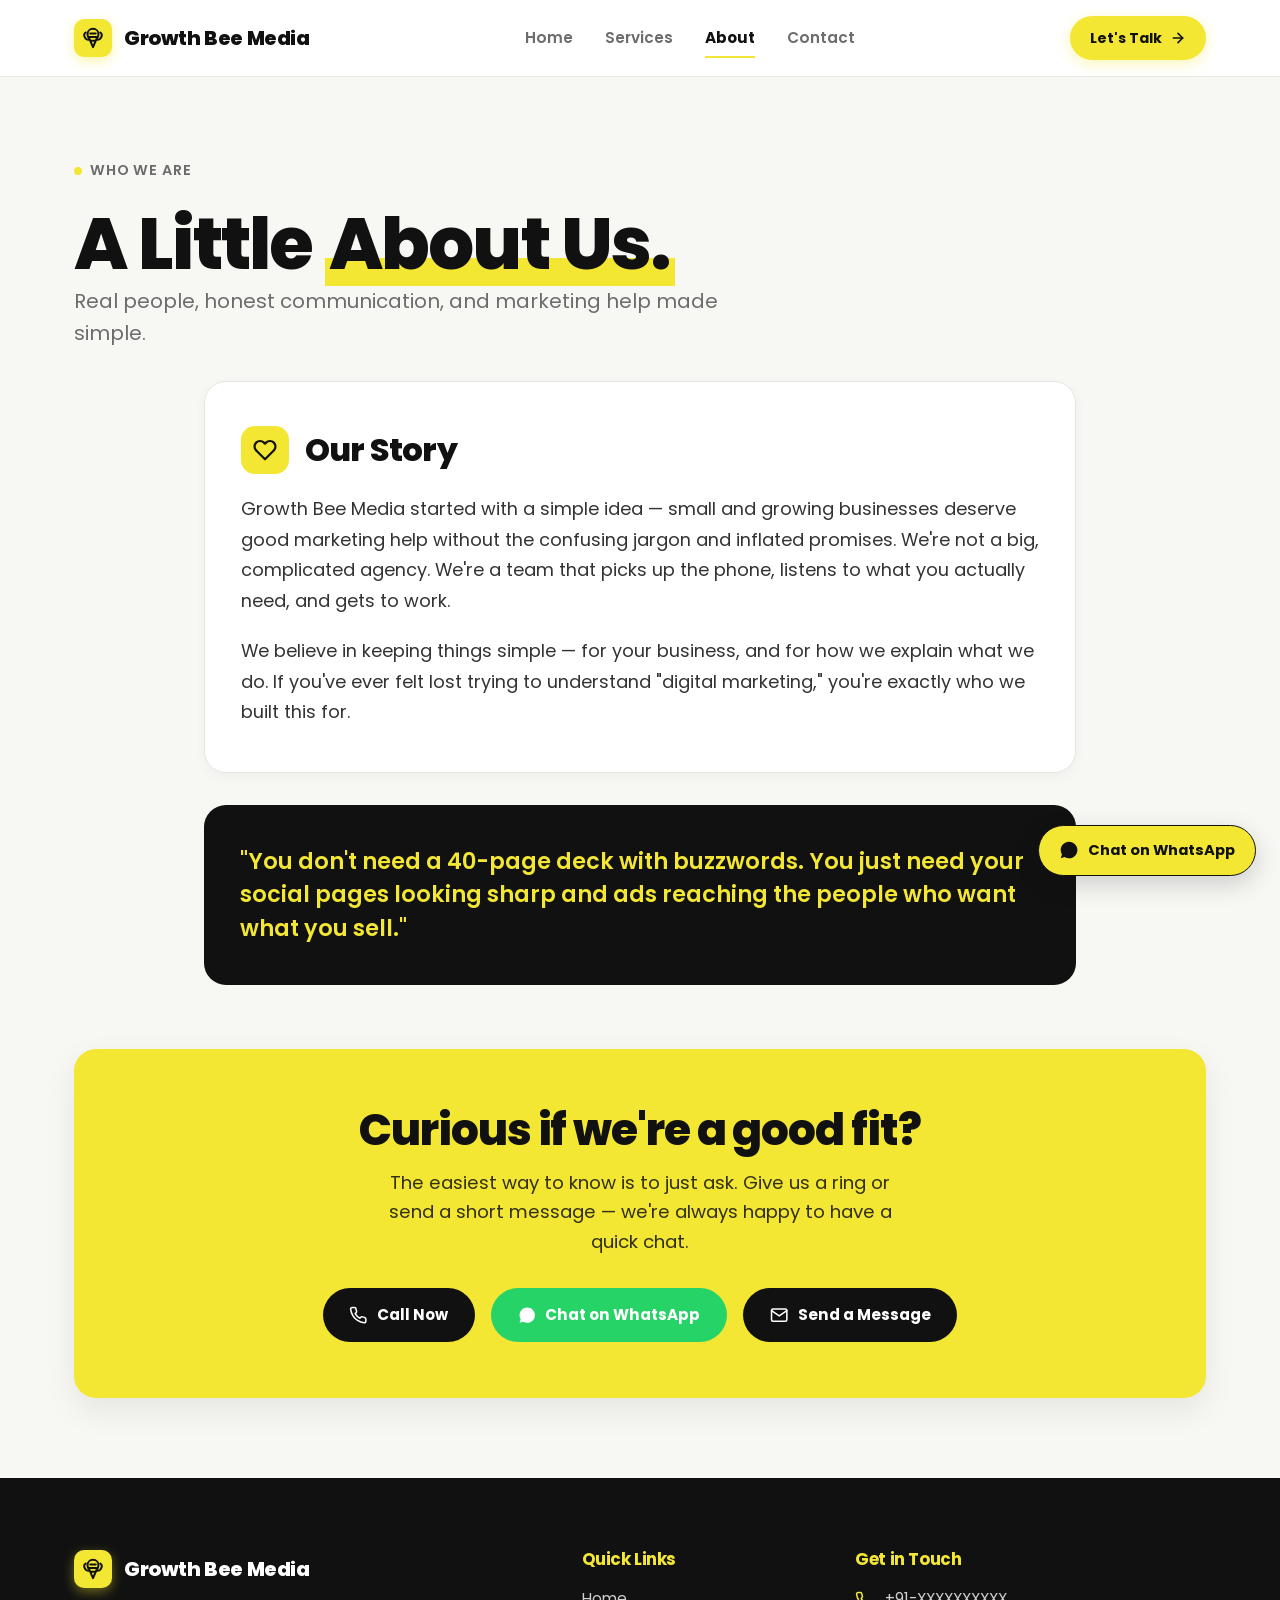
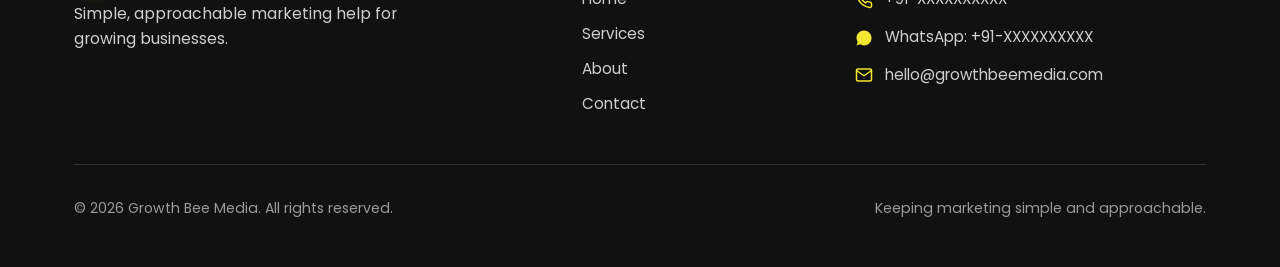
==== about.html @ d28365e5 "feat: Growth Bee Media website with 10 custom bee cursors, flight trail & click motion engine" ====
<!DOCTYPE html>
<html lang="en">
<head>
  <meta charset="UTF-8">
  <meta name="viewport" content="width=device-width, initial-scale=1.0">
  <title>About Us — Growth Bee Media</title>
  <meta name="description" content="Learn about Growth Bee Media. We are a friendly, no-nonsense team dedicated to helping businesses grow through simple social media and effective ads.">
  
  <!-- Google Fonts: Poppins & Space Mono -->
  <link rel="preconnect" href="https://fonts.googleapis.com">
  <link rel="preconnect" href="https://fonts.gstatic.com" crossorigin>
  <link href="https://fonts.googleapis.com/css2?family=Poppins:wght@300;400;500;600;700;800;900&family=Space+Mono:wght@400;700&display=swap" rel="stylesheet">
  
  <!-- Favicon -->
  <link rel="icon" type="image/svg+xml" href="images/favicon.svg">
  
  <!-- Global Stylesheet -->
  <link rel="stylesheet" href="css/style.css">
</head>
<body>

  <!-- Site Header -->
  <header class="site-header">
    <div class="wrap header-row">
      <a href="index.html" class="brand-logo" aria-label="Growth Bee Media Home">
        <div class="brand-icon">
          <svg viewBox="0 0 24 24" fill="none" stroke="currentColor" stroke-width="2.2" stroke-linecap="round" stroke-linejoin="round">
            <path d="M12 2C8.5 2 6 4.5 6 8c0 2 .8 3.8 2.2 5.1L12 22l3.8-8.9C17.2 11.8 18 10 18 8c0-3.5-2.5-6-6-6z"/>
            <path d="M9 7h6"/>
            <path d="M8 11h8"/>
            <path d="M10 15h4"/>
            <path d="M4 6c-1.5 1-2 3-1 5 1.5 3 4 3 4 3"/>
            <path d="M20 6c1.5 1 2 3 1 5-1.5 3-4 3-4 3"/>
          </svg>
        </div>
        <span>Growth Bee Media</span>
      </a>

      <!-- Desktop Navigation -->
      <nav class="nav-menu" aria-label="Primary Navigation">
        <a href="index.html" class="nav-link">Home</a>
        <a href="services.html" class="nav-link">Services</a>
        <a href="about.html" class="nav-link active">About</a>
        <a href="contact.html" class="nav-link">Contact</a>
      </nav>

      <!-- Header Actions -->
      <div class="header-actions">
        <a href="contact.html" class="btn-header-cta" aria-label="Call or WhatsApp Growth Bee Media">
          <span>Let's Talk</span>
          <svg viewBox="0 0 24 24" fill="none" stroke="currentColor" stroke-width="2.5" stroke-linecap="round" stroke-linejoin="round">
            <line x1="5" y1="12" x2="19" y2="12"/>
            <polyline points="12 5 19 12 12 19"/>
          </svg>
        </a>

        <!-- Mobile Toggle Button -->
        <button type="button" class="nav-toggle-btn" id="navToggleBtn" aria-label="Toggle navigation menu" aria-expanded="false">
          <svg class="icon-hamburger" viewBox="0 0 24 24" fill="none" stroke="currentColor" stroke-width="2" stroke-linecap="round" stroke-linejoin="round">
            <line x1="3" y1="12" x2="21" y2="12"/>
            <line x1="3" y1="6" x2="21" y2="6"/>
            <line x1="3" y1="18" x2="21" y2="18"/>
          </svg>
          <svg class="icon-close" style="display: none;" viewBox="0 0 24 24" fill="none" stroke="currentColor" stroke-width="2" stroke-linecap="round" stroke-linejoin="round">
            <line x1="18" y1="6" x2="6" y2="18"/>
            <line x1="6" y1="6" x2="18" y2="18"/>
          </svg>
        </button>
      </div>
    </div>

    <!-- Mobile Drawer Menu -->
    <div class="mobile-nav-drawer" id="mobileNavDrawer">
      <nav class="mobile-nav-links">
        <a href="index.html">Home</a>
        <a href="services.html">Services</a>
        <a href="about.html" class="active">About</a>
        <a href="contact.html">Contact</a>
      </nav>
      <div class="mobile-nav-actions">
        <a href="https://wa.me/91XXXXXXXXXX?text=Hi!%20I'm%20interested%20in%20Growth%20Bee%20Media's%20services%20—%20can%20we%20talk?" class="btn btn-whatsapp btn-full" target="_blank" rel="noopener">
          <svg viewBox="0 0 24 24" fill="currentColor">
            <path d="M17.472 14.382c-.301-.15-1.78-.878-2.056-.978-.276-.1-.477-.15-.678.15-.2.3-.778.978-.954 1.179-.175.2-.351.226-.652.075-.301-.15-1.272-.469-2.423-1.496-.895-.798-1.5-1.783-1.676-2.084-.175-.301-.019-.464.132-.614.136-.135.301-.351.451-.527.15-.175.2-.301.3-.501.1-.2.05-.376-.025-.526-.075-.15-.678-1.636-.929-2.242-.244-.59-.493-.51-.678-.52l-.578-.01c-.2 0-.527.075-.803.376s-1.054 1.03-1.054 2.51 1.079 2.91 1.23 3.11c.15.201 2.124 3.243 5.145 4.548.719.311 1.28.497 1.718.636.722.23 1.379.197 1.899.12.579-.087 1.78-.727 2.03-1.43.251-.703.251-1.305.176-1.43-.076-.126-.276-.201-.577-.352zM12.04 2C6.51 2 2.02 6.49 2.02 12.02c0 1.95.56 3.77 1.54 5.31L2 22l4.81-1.52a9.98 9.98 0 0 0 5.23 1.48c5.53 0 10.02-4.49 10.02-10.02S17.57 2 12.04 2z"/>
          </svg>
          <span>Chat on WhatsApp</span>
        </a>
        <a href="tel:+91XXXXXXXXXX" class="btn btn-ghost-dark btn-full">
          <svg viewBox="0 0 24 24" fill="none" stroke="currentColor" stroke-width="2" stroke-linecap="round" stroke-linejoin="round">
            <path d="M22 16.92v3a2 2 0 0 1-2.18 2 19.79 19.79 0 0 1-8.63-3.07 19.5 19.5 0 0 1-6-6 19.79 19.79 0 0 1-3.07-8.67A2 2 0 0 1 4.11 2h3a2 2 0 0 1 2 1.72 12.84 12.84 0 0 0 .7 2.81 2 2 0 0 1-.45 2.11L8.09 9.91a16 16 0 0 0 6 6l1.27-1.27a2 2 0 0 1 2.11-.45 12.84 12.84 0 0 0 2.81.7A2 2 0 0 1 22 16.92z"/>
          </svg>
          <span>Call Us Now</span>
        </a>
      </div>
    </div>
  </header>

  <main>
    <!-- About Header Section -->
    <section class="section" style="padding-bottom: 2rem;">
      <div class="wrap">
        <div class="eyebrow">Who We Are</div>
        <h1 class="sec-title" style="margin-top: 0.5rem;">A Little <span class="y-highlight">About Us.</span></h1>
        <p class="lead">
          Real people, honest communication, and marketing help made simple.
        </p>
      </div>
    </section>

    <!-- Narrative & Story Content -->
    <section class="section" style="padding-top: 0; padding-bottom: 3rem;">
      <div class="wrap" style="max-width: 920px;">
        
        <article class="editorial-block">
          <div class="editorial-header">
            <div class="editorial-icon">
              <svg viewBox="0 0 24 24" fill="none" stroke="currentColor" stroke-width="2.2" stroke-linecap="round" stroke-linejoin="round">
                <path d="M20.84 4.61a5.5 5.5 0 0 0-7.78 0L12 5.67l-1.06-1.06a5.5 5.5 0 0 0-7.78 7.78l1.06 1.06L12 21.23l7.78-7.78 1.06-1.06a5.5 5.5 0 0 0 0-7.78z"/>
              </svg>
            </div>
            <h2>Our Story</h2>
          </div>

          <p>
            Growth Bee Media started with a simple idea — small and growing businesses deserve good marketing help without the confusing jargon and inflated promises. We're not a big, complicated agency. We're a team that picks up the phone, listens to what you actually need, and gets to work.
          </p>

          <p style="margin-top: 1.25rem;">
            We believe in keeping things simple — for your business, and for how we explain what we do. If you've ever felt lost trying to understand "digital marketing," you're exactly who we built this for.
          </p>
        </article>

        <!-- High-Impact Pull Quote -->
        <div class="pull-quote">
          <p>
            "You don't need a 40-page deck with buzzwords. You just need your social pages looking sharp and ads reaching the people who want what you sell."
          </p>
        </div>

      </div>
    </section>

    <!-- Closing CTA Section -->
    <section class="section" style="padding-top: 1rem; padding-bottom: 5rem;">
      <div class="wrap">
        <div class="closing-banner">
          <h2>Curious if we're a good fit?</h2>
          <p>The easiest way to know is to just ask. Give us a ring or send a short message — we're always happy to have a quick chat.</p>
          
          <div class="btn-group center">
            <a href="tel:+91XXXXXXXXXX" class="btn btn-dark">
              <svg viewBox="0 0 24 24" fill="none" stroke="currentColor" stroke-width="2" stroke-linecap="round" stroke-linejoin="round">
                <path d="M22 16.92v3a2 2 0 0 1-2.18 2 19.79 19.79 0 0 1-8.63-3.07 19.5 19.5 0 0 1-6-6 19.79 19.79 0 0 1-3.07-8.67A2 2 0 0 1 4.11 2h3a2 2 0 0 1 2 1.72 12.84 12.84 0 0 0 .7 2.81 2 2 0 0 1-.45 2.11L8.09 9.91a16 16 0 0 0 6 6l1.27-1.27a2 2 0 0 1 2.11-.45 12.84 12.84 0 0 0 2.81.7A2 2 0 0 1 22 16.92z"/>
              </svg>
              <span>Call Now</span>
            </a>

            <a href="https://wa.me/91XXXXXXXXXX?text=Hi!%20I'm%20interested%20in%20Growth%20Bee%20Media's%20services%20—%20can%20we%20talk?" class="btn btn-whatsapp" target="_blank" rel="noopener">
              <svg viewBox="0 0 24 24" fill="currentColor">
                <path d="M17.472 14.382c-.301-.15-1.78-.878-2.056-.978-.276-.1-.477-.15-.678.15-.2.3-.778.978-.954 1.179-.175.2-.351.226-.652.075-.301-.15-1.272-.469-2.423-1.496-.895-.798-1.5-1.783-1.676-2.084-.175-.301-.019-.464.132-.614.136-.135.301-.351.451-.527.15-.175.2-.301.3-.501.1-.2.05-.376-.025-.526-.075-.15-.678-1.636-.929-2.242-.244-.59-.493-.51-.678-.52l-.578-.01c-.2 0-.527.075-.803.376s-1.054 1.03-1.054 2.51 1.079 2.91 1.23 3.11c.15.201 2.124 3.243 5.145 4.548.719.311 1.28.497 1.718.636.722.23 1.379.197 1.899.12.579-.087 1.78-.727 2.03-1.43.251-.703.251-1.305.176-1.43-.076-.126-.276-.201-.577-.352zM12.04 2C6.51 2 2.02 6.49 2.02 12.02c0 1.95.56 3.77 1.54 5.31L2 22l4.81-1.52a9.98 9.98 0 0 0 5.23 1.48c5.53 0 10.02-4.49 10.02-10.02S17.57 2 12.04 2z"/>
              </svg>
              <span>Chat on WhatsApp</span>
            </a>

            <a href="contact.html" class="btn btn-dark">
              <svg viewBox="0 0 24 24" fill="none" stroke="currentColor" stroke-width="2" stroke-linecap="round" stroke-linejoin="round">
                <path d="M4 4h16c1.1 0 2 .9 2 2v12c0 1.1-.9 2-2 2H4c-1.1 0-2-.9-2-2V6c0-1.1.9-2 2-2z"/>
                <polyline points="22,6 12,13 2,6"/>
              </svg>
              <span>Send a Message</span>
            </a>
          </div>
        </div>
      </div>
    </section>
  </main>

  <!-- Persistent Floating WhatsApp Badge -->
  <a href="https://wa.me/91XXXXXXXXXX?text=Hi!%20I'm%20interested%20in%20Growth%20Bee%20Media's%20services%20—%20can%20we%20talk?" class="floating-contact-btn" target="_blank" rel="noopener" aria-label="Chat directly on WhatsApp">
    <svg viewBox="0 0 24 24" fill="currentColor">
      <path d="M17.472 14.382c-.301-.15-1.78-.878-2.056-.978-.276-.1-.477-.15-.678.15-.2.3-.778.978-.954 1.179-.175.2-.351.226-.652.075-.301-.15-1.272-.469-2.423-1.496-.895-.798-1.5-1.783-1.676-2.084-.175-.301-.019-.464.132-.614.136-.135.301-.351.451-.527.15-.175.2-.301.3-.501.1-.2.05-.376-.025-.526-.075-.15-.678-1.636-.929-2.242-.244-.59-.493-.51-.678-.52l-.578-.01c-.2 0-.527.075-.803.376s-1.054 1.03-1.054 2.51 1.079 2.91 1.23 3.11c.15.201 2.124 3.243 5.145 4.548.719.311 1.28.497 1.718.636.722.23 1.379.197 1.899.12.579-.087 1.78-.727 2.03-1.43.251-.703.251-1.305.176-1.43-.076-.126-.276-.201-.577-.352zM12.04 2C6.51 2 2.02 6.49 2.02 12.02c0 1.95.56 3.77 1.54 5.31L2 22l4.81-1.52a9.98 9.98 0 0 0 5.23 1.48c5.53 0 10.02-4.49 10.02-10.02S17.57 2 12.04 2z"/>
    </svg>
    <span>Chat on WhatsApp</span>
  </a>

  <!-- Site Footer -->
  <footer class="site-footer">
    <div class="wrap">
      <div class="footer-grid">
        <div class="footer-brand">
          <a href="index.html" class="brand-logo" aria-label="Growth Bee Media Home">
            <div class="brand-icon">
              <svg viewBox="0 0 24 24" fill="none" stroke="currentColor" stroke-width="2.2" stroke-linecap="round" stroke-linejoin="round">
                <path d="M12 2C8.5 2 6 4.5 6 8c0 2 .8 3.8 2.2 5.1L12 22l3.8-8.9C17.2 11.8 18 10 18 8c0-3.5-2.5-6-6-6z"/>
                <path d="M9 7h6"/>
                <path d="M8 11h8"/>
                <path d="M10 15h4"/>
                <path d="M4 6c-1.5 1-2 3-1 5 1.5 3 4 3 4 3"/>
                <path d="M20 6c1.5 1 2 3 1 5-1.5 3-4 3-4 3"/>
              </svg>
            </div>
            <span>Growth Bee Media</span>
          </a>
          <p>Simple, approachable marketing help for growing businesses.</p>
        </div>

        <div>
          <h3 class="footer-heading">Quick Links</h3>
          <nav class="footer-links">
            <a href="index.html">Home</a>
            <a href="services.html">Services</a>
            <a href="about.html">About</a>
            <a href="contact.html">Contact</a>
          </nav>
        </div>

        <div>
          <h3 class="footer-heading">Get in Touch</h3>
          <div class="footer-contact-list">
            <a href="tel:+91XXXXXXXXXX" class="footer-contact-item">
              <svg viewBox="0 0 24 24" fill="none" stroke="currentColor" stroke-width="2" stroke-linecap="round" stroke-linejoin="round">
                <path d="M22 16.92v3a2 2 0 0 1-2.18 2 19.79 19.79 0 0 1-8.63-3.07 19.5 19.5 0 0 1-6-6 19.79 19.79 0 0 1-3.07-8.67A2 2 0 0 1 4.11 2h3a2 2 0 0 1 2 1.72 12.84 12.84 0 0 0 .7 2.81 2 2 0 0 1-.45 2.11L8.09 9.91a16 16 0 0 0 6 6l1.27-1.27a2 2 0 0 1 2.11-.45 12.84 12.84 0 0 0 2.81.7A2 2 0 0 1 22 16.92z"/>
              </svg>
              <span>+91-XXXXXXXXXX</span>
            </a>

            <a href="https://wa.me/91XXXXXXXXXX?text=Hi!%20I'm%20interested%20in%20Growth%20Bee%20Media's%20services%20—%20can%20we%20talk?" class="footer-contact-item" target="_blank" rel="noopener">
              <svg viewBox="0 0 24 24" fill="currentColor">
                <path d="M17.472 14.382c-.301-.15-1.78-.878-2.056-.978-.276-.1-.477-.15-.678.15-.2.3-.778.978-.954 1.179-.175.2-.351.226-.652.075-.301-.15-1.272-.469-2.423-1.496-.895-.798-1.5-1.783-1.676-2.084-.175-.301-.019-.464.132-.614.136-.135.301-.351.451-.527.15-.175.2-.301.3-.501.1-.2.05-.376-.025-.526-.075-.15-.678-1.636-.929-2.242-.244-.59-.493-.51-.678-.52l-.578-.01c-.2 0-.527.075-.803.376s-1.054 1.03-1.054 2.51 1.079 2.91 1.23 3.11c.15.201 2.124 3.243 5.145 4.548.719.311 1.28.497 1.718.636.722.23 1.379.197 1.899.12.579-.087 1.78-.727 2.03-1.43.251-.703.251-1.305.176-1.43-.076-.126-.276-.201-.577-.352zM12.04 2C6.51 2 2.02 6.49 2.02 12.02c0 1.95.56 3.77 1.54 5.31L2 22l4.81-1.52a9.98 9.98 0 0 0 5.23 1.48c5.53 0 10.02-4.49 10.02-10.02S17.57 2 12.04 2z"/>
              </svg>
              <span>WhatsApp: +91-XXXXXXXXXX</span>
            </a>

            <a href="mailto:hello@growthbeemedia.com" class="footer-contact-item">
              <svg viewBox="0 0 24 24" fill="none" stroke="currentColor" stroke-width="2" stroke-linecap="round" stroke-linejoin="round">
                <path d="M4 4h16c1.1 0 2 .9 2 2v12c0 1.1-.9 2-2 2H4c-1.1 0-2-.9-2-2V6c0-1.1.9-2 2-2z"/>
                <polyline points="22,6 12,13 2,6"/>
              </svg>
              <span>hello@growthbeemedia.com</span>
            </a>
          </div>
        </div>
      </div>

      <div class="footer-bottom">
        <p>&copy; 2026 Growth Bee Media. All rights reserved.</p>
        <p>Keeping marketing simple and approachable.</p>
      </div>
    </div>
  </footer>

  <!-- Main JavaScript & Bee Cursor Motion Engine -->
  <script src="js/main.js"></script>
  <script src="js/bee-cursor.js"></script>
</body>
</html>
---- css/style.css ----
/* ==========================================================================
   Growth Bee Media — Style System (Inspired by The Brand Bee)
   High-Impact Modern Agency Aesthetics with Approachable Voice
   ========================================================================== */

/* --------------------------------------------------------------------------
   1. Design Tokens & Variables
   -------------------------------------------------------------------------- */
:root {
  /* Core Brand Colors */
  --ink: #111111;
  --ink-2: #1a1a1a;
  --ink-3: #242424;
  --yellow: #F3E733;
  --yellow-hover: #E3D620;
  --yellow-light: #FDFCE8;
  --paper: #F7F7F4;
  --paper-alt: #ECECE7;
  --white: #FFFFFF;
  
  /* Accents & Grayscale */
  --coral-accent: #FF8F73;
  --sage-accent: #86B87B;
  --gray: #6C6C6C;
  --gray-2: #9A9A9A;
  --gray-3: #CFCFCF;
  --line: #E7E7E2;
  --line-dark: rgba(255, 255, 255, 0.12);

  /* Typography */
  --font-main: 'Poppins', -apple-system, BlinkMacSystemFont, "Segoe UI", Roboto, sans-serif;
  --font-mono: 'Space Mono', monospace;

  /* Sizing & Radii */
  --maxw: 1180px;
  --radius-sm: 8px;
  --radius-md: 14px;
  --radius-lg: 22px;
  --radius-pill: 999px;

  /* Shadows */
  --shadow-sm: 0 4px 12px rgba(17, 17, 17, 0.04);
  --shadow-md: 0 12px 32px rgba(17, 17, 17, 0.08);
  --shadow-lg: 0 24px 60px rgba(17, 17, 17, 0.12);
  --shadow-yellow: 0 10px 28px rgba(243, 231, 51, 0.35);

  /* Transitions */
  --transition: 0.25s cubic-bezier(0.16, 1, 0.3, 1);

  /* 10 Custom Bee Cursors */
  --cur-default: url('../images/cursors/cursor-default-32.png') 4 1, auto;
  --cur-pointer: url('../images/cursors/cursor-pointer-32.png') 14 1, pointer;
  --cur-wait: url('../images/cursors/cursor-wait-32.png') 16 16, wait;
  --cur-crosshair: url('../images/cursors/cursor-crosshair-32.png') 16 16, crosshair;
  --cur-move: url('../images/cursors/cursor-move-32.png') 16 16, move;
  --cur-text: url('../images/cursors/cursor-text-32.png') 11 16, text;
  --cur-expand: url('../images/cursors/cursor-expand-32.png') 16 16, ne-resize;
  --cur-help: url('../images/cursors/cursor-help-32.png') 16 16, help;
  --cur-not-allowed: url('../images/cursors/cursor-not-allowed-32.png') 16 16, not-allowed;
  --cur-speed: url('../images/cursors/cursor-speed-32.png') 28 16, pointer;
}

/* --------------------------------------------------------------------------
   2. Reset & Global Base
   -------------------------------------------------------------------------- */
*, *::before, *::after {
  box-sizing: border-box;
  margin: 0;
  padding: 0;
}

html {
  font-size: 16px;
  scroll-behavior: smooth;
  -webkit-text-size-adjust: 100%;
}

body {
  font-family: var(--font-main);
  background-color: var(--paper);
  color: var(--ink);
  line-height: 1.6;
  min-height: 100vh;
  display: flex;
  flex-direction: column;
  overflow-x: hidden;
  -webkit-font-smoothing: antialiased;
}

main {
  flex: 1 0 auto;
}

img, svg {
  display: block;
  max-width: 100%;
}

a {
  color: inherit;
  text-decoration: none;
  transition: all var(--transition);
}

button, input, textarea {
  font-family: inherit;
  font-size: inherit;
  color: inherit;
  border: none;
  background: none;
}

ul, ol {
  list-style: none;
}

/* --------------------------------------------------------------------------
   3. Typography & Utility Classes
   -------------------------------------------------------------------------- */
.mono {
  font-family: var(--font-mono);
}

.wrap {
  width: 100%;
  max-width: var(--maxw);
  margin: 0 auto;
  padding: 0 24px;
}

.eyebrow {
  display: inline-flex;
  align-items: center;
  gap: 8px;
  font-size: 0.9rem;
  font-weight: 600;
  color: var(--gray);
  text-transform: uppercase;
  letter-spacing: 0.06em;
  margin-bottom: 0.75rem;
}

.eyebrow::before {
  content: '';
  width: 8px;
  height: 8px;
  background-color: var(--yellow);
  border-radius: 50%;
  display: inline-block;
}

.eyebrow.dark {
  color: var(--gray-3);
}

h1, h2, h3, h4 {
  color: inherit;
  font-weight: 800;
  line-height: 1.15;
  letter-spacing: -0.025em;
}

h1 {
  font-size: clamp(2.5rem, 6vw, 4.5rem);
}

h2.sec-title {
  font-size: clamp(2rem, 4vw, 3.25rem);
  font-weight: 800;
  line-height: 1.1;
  letter-spacing: -0.02em;
  margin: 0 0 1rem;
}

/* Yellow Marker Accent Underline */
.y-highlight {
  color: var(--ink);
  background-image: linear-gradient(var(--yellow), var(--yellow));
  background-repeat: no-repeat;
  background-position: 0 90%;
  background-size: 100% 28%;
  padding: 0 4px;
}

.hero .y-highlight {
  color: #FFFFFF;
  background-image: linear-gradient(rgba(243, 231, 51, 0.9), rgba(243, 231, 51, 0.9));
  background-position: 0 88%;
  background-size: 100% 26%;
}

.hollow-text {
  color: transparent;
  -webkit-text-stroke: 1.5px var(--ink);
}

p.lead {
  font-size: clamp(1.05rem, 1.6vw, 1.25rem);
  color: var(--gray);
  line-height: 1.6;
  max-width: 60ch;
}

.text-center {
  text-align: center;
}

.section {
  padding-top: 5rem;
  padding-bottom: 5rem;
}

.section-dark {
  background-color: var(--ink);
  color: #FFFFFF;
}

.section-white {
  background-color: var(--white);
}

.visually-hidden {
  position: absolute;
  width: 1px;
  height: 1px;
  padding: 0;
  margin: -1px;
  overflow: hidden;
  clip: rect(0, 0, 0, 0);
  border: 0;
}

/* --------------------------------------------------------------------------
   4. Buttons & Pill Badges
   -------------------------------------------------------------------------- */
.btn {
  display: inline-flex;
  align-items: center;
  justify-content: center;
  gap: 0.6rem;
  font-weight: 700;
  font-size: 0.95rem;
  padding: 0.85rem 1.6rem;
  border-radius: var(--radius-pill);
  border: 1.5px solid transparent;
  cursor: pointer;
  min-height: 48px;
  min-width: 48px;
  transition: all var(--transition);
  text-align: center;
}

.btn svg {
  width: 1.15rem;
  height: 1.15rem;
  flex-shrink: 0;
  transition: transform var(--transition);
}

.btn:hover svg {
  transform: translateX(3px);
}

.btn-yellow {
  background-color: var(--yellow);
  color: var(--ink);
  box-shadow: var(--shadow-yellow);
}

.btn-yellow:hover {
  background-color: var(--yellow-hover);
  transform: translateY(-2px);
  box-shadow: 0 12px 32px rgba(243, 231, 51, 0.45);
}

.btn-dark {
  background-color: var(--ink);
  color: #FFFFFF;
}

.btn-dark:hover {
  background-color: var(--ink-3);
  transform: translateY(-2px);
  box-shadow: var(--shadow-md);
}

.btn-ghost-white {
  border-color: rgba(255, 255, 255, 0.35);
  color: #FFFFFF;
}

.btn-ghost-white:hover {
  background-color: rgba(255, 255, 255, 0.1);
  border-color: #FFFFFF;
  transform: translateY(-2px);
}

.btn-ghost-dark {
  border-color: var(--ink);
  color: var(--ink);
  background-color: transparent;
}

.btn-ghost-dark:hover {
  background-color: var(--ink);
  color: var(--yellow);
  transform: translateY(-2px);
}

.btn-whatsapp {
  background-color: #25D366;
  color: #FFFFFF;
}

.btn-whatsapp:hover {
  background-color: #20BA5A;
  transform: translateY(-2px);
  box-shadow: 0 8px 24px rgba(37, 211, 102, 0.35);
}

.btn-full {
  width: 100%;
}

.btn-group {
  display: flex;
  flex-wrap: wrap;
  gap: 1rem;
  align-items: center;
}

.btn-group.center {
  justify-content: center;
}

/* Micro Pill Tags */
.tag-pill {
  display: inline-flex;
  align-items: center;
  gap: 6px;
  font-size: 0.85rem;
  font-weight: 600;
  padding: 0.4rem 0.9rem;
  border-radius: var(--radius-pill);
  line-height: 1;
  transition: all var(--transition);
}

.tag-pill.dark-outline {
  border: 1.5px solid var(--ink);
  color: var(--ink);
  background-color: transparent;
}

.tag-pill.dark-outline:hover {
  background-color: var(--ink);
  color: var(--yellow);
}

.tag-pill.white-fill {
  background-color: #FFFFFF;
  border: 1px solid var(--line);
  color: var(--ink);
}

.tag-pill.white-fill:hover {
  background-color: var(--ink);
  color: var(--yellow);
  border-color: var(--ink);
}

.tag-pill.yellow-fill {
  background-color: var(--yellow);
  color: var(--ink);
}

/* --------------------------------------------------------------------------
   5. Site Header & Nav
   -------------------------------------------------------------------------- */
.site-header {
  position: sticky;
  top: 0;
  z-index: 100;
  background-color: rgba(255, 255, 255, 0.94);
  backdrop-filter: blur(12px);
  -webkit-backdrop-filter: blur(12px);
  border-bottom: 1px solid var(--line);
}

.header-row {
  display: flex;
  align-items: center;
  justify-content: space-between;
  height: 76px;
}

/* Brand Logo */
.brand-logo {
  display: flex;
  align-items: center;
  gap: 0.75rem;
  font-size: 1.25rem;
  font-weight: 800;
  color: var(--ink);
  letter-spacing: -0.02em;
}

.brand-icon {
  width: 38px;
  height: 38px;
  background-color: var(--yellow);
  border-radius: 10px;
  display: flex;
  align-items: center;
  justify-content: center;
  color: var(--ink);
  box-shadow: 0 4px 12px rgba(243, 231, 51, 0.4);
}

.brand-icon svg {
  width: 22px;
  height: 22px;
}

/* Desktop Navigation */
.nav-menu {
  display: none;
  align-items: center;
  gap: 2rem;
}

.nav-link {
  font-weight: 600;
  font-size: 0.95rem;
  color: var(--gray);
  position: relative;
  padding: 6px 0;
}

.nav-link::after {
  content: '';
  position: absolute;
  left: 0;
  right: 100%;
  bottom: -2px;
  height: 2.5px;
  background-color: var(--yellow);
  transition: right 0.25s ease;
}

.nav-link:hover {
  color: var(--ink);
}

.nav-link:hover::after,
.nav-link.active::after {
  right: 0;
}

.nav-link.active {
  color: var(--ink);
  font-weight: 700;
}

/* Header Actions */
.header-actions {
  display: flex;
  align-items: center;
  gap: 0.75rem;
}

.btn-header-cta {
  display: inline-flex;
  align-items: center;
  gap: 0.5rem;
  padding: 0.6rem 1.25rem;
  background-color: var(--yellow);
  color: var(--ink);
  border-radius: var(--radius-pill);
  font-weight: 700;
  font-size: 0.88rem;
  box-shadow: 0 4px 14px rgba(243, 231, 51, 0.35);
  min-height: 44px;
}

.btn-header-cta:hover {
  background-color: var(--yellow-hover);
  transform: translateY(-1px);
}

.btn-header-cta svg {
  width: 16px;
  height: 16px;
}

/* Mobile Toggle */
.nav-toggle-btn {
  display: flex;
  align-items: center;
  justify-content: center;
  width: 44px;
  height: 44px;
  border-radius: var(--radius-sm);
  background-color: var(--paper);
  border: 1px solid var(--line);
  color: var(--ink);
  cursor: pointer;
}

.nav-toggle-btn svg {
  width: 24px;
  height: 24px;
}

/* Mobile Nav Drawer */
.mobile-nav-drawer {
  position: fixed;
  top: 76px;
  left: 0;
  width: 100%;
  background-color: var(--white);
  border-bottom: 2px solid var(--line);
  padding: 1.5rem 1.5rem 2rem;
  box-shadow: var(--shadow-lg);
  display: none;
  flex-direction: column;
  gap: 1.25rem;
  z-index: 99;
}

.mobile-nav-drawer.open {
  display: flex;
  animation: slideDown 0.22s ease forwards;
}

@keyframes slideDown {
  from { opacity: 0; transform: translateY(-8px); }
  to { opacity: 1; transform: translateY(0); }
}

.mobile-nav-links {
  display: flex;
  flex-direction: column;
  gap: 0.75rem;
}

.mobile-nav-links a {
  display: block;
  padding: 0.85rem 1.1rem;
  font-size: 1.05rem;
  font-weight: 600;
  border-radius: var(--radius-md);
  color: var(--ink);
  background-color: var(--paper);
}

.mobile-nav-links a.active {
  background-color: var(--yellow);
  color: var(--ink);
  font-weight: 700;
}

.mobile-nav-actions {
  display: flex;
  flex-direction: column;
  gap: 0.75rem;
  margin-top: 0.5rem;
}

/* --------------------------------------------------------------------------
   6. Hero Section (Ultra Dark Agency Style)
   -------------------------------------------------------------------------- */
.hero {
  background-color: var(--ink);
  color: #FFFFFF;
  padding-top: 4.5rem;
  padding-bottom: 4.5rem;
  position: relative;
  overflow: hidden;
}

.hero-glow {
  position: absolute;
  top: -15%;
  right: 5%;
  width: 480px;
  height: 480px;
  border-radius: 50%;
  background: radial-gradient(circle, rgba(243, 231, 51, 0.14) 0%, transparent 65%);
  pointer-events: none;
}

.hero-content {
  max-width: 820px;
  position: relative;
  z-index: 2;
}

.hero-title {
  font-size: clamp(2.5rem, 6.5vw, 4.8rem);
  font-weight: 800;
  line-height: 1.08;
  letter-spacing: -0.03em;
  margin-bottom: 1.5rem;
}

.hero-lead {
  font-size: clamp(1.1rem, 1.8vw, 1.35rem);
  line-height: 1.6;
  color: var(--gray-3);
  font-weight: 300;
  max-width: 620px;
  margin-bottom: 2.25rem;
}

/* Hero Stats Strip */
.stats-strip {
  display: flex;
  flex-wrap: wrap;
  gap: 1.5rem 2.5rem;
  margin-top: 3.5rem;
  padding-top: 2rem;
  border-top: 1px solid var(--line-dark);
}

.stat-item {
  display: flex;
  align-items: center;
  gap: 0.6rem;
  font-family: var(--font-mono);
  font-size: 0.88rem;
  letter-spacing: 0.05em;
  color: var(--gray-3);
}

.stat-item b {
  color: var(--yellow);
  font-weight: 700;
}

/* --------------------------------------------------------------------------
   7. Practice Cards (Two Flagship Services)
   -------------------------------------------------------------------------- */
.practice-grid {
  display: grid;
  grid-template-columns: 1fr;
  gap: 2rem;
  margin-top: 3rem;
}

.practice-card {
  position: relative;
  overflow: hidden;
  border-radius: var(--radius-lg);
  padding: 2.5rem 2.25rem;
  transition: transform 0.3s ease, box-shadow 0.3s ease;
  display: flex;
  flex-direction: column;
  justify-content: space-between;
}

.practice-card:hover {
  transform: translateY(-6px);
}

/* Card 1: Electric Brand Yellow */
.practice-card.hive-yellow {
  background-color: var(--yellow);
  color: var(--ink);
  box-shadow: var(--shadow-sm);
}

.practice-card.hive-yellow:hover {
  box-shadow: 0 24px 60px rgba(17, 17, 17, 0.16);
}

.practice-card.hive-yellow p {
  color: rgba(17, 17, 17, 0.82);
}

/* Card 2: Paper Grid Card with Dark Border */
.practice-card.field-grid {
  background-color: #FFFFFF;
  border: 2px solid var(--ink);
  color: var(--ink);
  box-shadow: var(--shadow-sm);
}

.practice-card.field-grid:hover {
  box-shadow: 0 24px 60px rgba(17, 17, 17, 0.1);
}

.practice-card.field-grid p {
  color: var(--gray);
}

.practice-kicker {
  font-size: 0.95rem;
  font-weight: 700;
  text-transform: uppercase;
  letter-spacing: 0.05em;
  display: inline-flex;
  align-items: center;
  gap: 8px;
  margin-bottom: 1rem;
}

.practice-kicker::before {
  content: '';
  width: 20px;
  height: 2px;
  background-color: currentColor;
}

.practice-card h3 {
  font-size: clamp(1.85rem, 3.2vw, 2.6rem);
  font-weight: 800;
  line-height: 1.1;
  margin-bottom: 0.85rem;
}

.practice-card p {
  font-size: 1.05rem;
  line-height: 1.6;
  margin-bottom: 1.75rem;
  max-width: 48ch;
}

.practice-tags {
  display: flex;
  flex-wrap: wrap;
  gap: 0.6rem;
  margin-bottom: 2rem;
}

.practice-card .btn {
  align-self: flex-start;
}

/* --------------------------------------------------------------------------
   8. "Wired For Growth" / Trust Feature Cells
   -------------------------------------------------------------------------- */
.wired-section {
  background-color: var(--yellow);
  color: var(--ink);
  padding: 5rem 0 6rem;
}

.wired-grid {
  display: grid;
  grid-template-columns: 1fr;
  gap: 1.5rem;
  margin-top: 3rem;
}

.wired-cell {
  position: relative;
  background-color: transparent;
  border: 1.5px solid rgba(17, 17, 17, 0.85);
  border-radius: var(--radius-lg);
  padding: 2.25rem 2rem;
  min-height: 320px;
  display: flex;
  flex-direction: column;
  justify-content: space-between;
  transition: transform 0.35s ease, background 0.35s ease, box-shadow 0.35s ease, color 0.35s ease;
}

.wired-cell:hover {
  transform: translateY(-8px);
  background-color: var(--ink);
  color: #FFFFFF;
  box-shadow: 0 24px 50px rgba(17, 17, 17, 0.22);
}

.wired-icon-art {
  width: 54px;
  height: 54px;
  color: var(--ink);
  opacity: 0.4;
  transition: all 0.35s ease;
}

.wired-cell:hover .wired-icon-art {
  color: var(--yellow);
  opacity: 1;
  transform: rotate(-6deg) scale(1.08);
}

.wired-cell-title {
  font-size: clamp(1.45rem, 2.2vw, 1.85rem);
  font-weight: 800;
  line-height: 1.15;
  margin-bottom: 0.65rem;
}

.wired-cell:hover .wired-cell-title {
  color: var(--yellow);
}

.wired-cell-copy {
  font-size: 0.98rem;
  line-height: 1.55;
  color: rgba(17, 17, 17, 0.8);
  margin-bottom: 0;
}

.wired-cell:hover .wired-cell-copy {
  color: rgba(255, 255, 255, 0.85);
}

/* --------------------------------------------------------------------------
   9. Detail Article Blocks (Services & About)
   -------------------------------------------------------------------------- */
.editorial-block {
  background-color: #FFFFFF;
  border: 1.5px solid var(--line);
  border-radius: var(--radius-lg);
  padding: 2.75rem 2.25rem;
  margin-bottom: 2rem;
  box-shadow: var(--shadow-sm);
  transition: all var(--transition);
}

.editorial-block:hover {
  border-color: var(--ink);
  box-shadow: var(--shadow-md);
}

.editorial-header {
  display: flex;
  align-items: center;
  gap: 1rem;
  margin-bottom: 1.25rem;
}

.editorial-icon {
  width: 48px;
  height: 48px;
  border-radius: var(--radius-md);
  background-color: var(--yellow);
  color: var(--ink);
  display: flex;
  align-items: center;
  justify-content: center;
  flex-shrink: 0;
}

.editorial-icon svg {
  width: 24px;
  height: 24px;
}

.editorial-block h2 {
  font-size: clamp(1.6rem, 2.5vw, 2.1rem);
  margin-bottom: 0;
}

.editorial-block p {
  font-size: 1.12rem;
  line-height: 1.7;
  color: #333333;
}

.editorial-block p:last-child {
  margin-bottom: 0;
}

/* Pull Quote Banner */
.pull-quote {
  background-color: var(--ink);
  color: #FFFFFF;
  border-radius: var(--radius-lg);
  padding: 2.5rem 2.25rem;
  margin-top: 2rem;
  position: relative;
}

.pull-quote p {
  font-size: clamp(1.15rem, 2vw, 1.4rem);
  font-weight: 600;
  line-height: 1.5;
  color: var(--yellow);
  margin-bottom: 0;
}

/* --------------------------------------------------------------------------
   10. Closing Banner CTA
   -------------------------------------------------------------------------- */
.closing-banner {
  background-color: var(--yellow);
  color: var(--ink);
  border-radius: var(--radius-lg);
  padding: 3.5rem 2rem;
  text-align: center;
  box-shadow: var(--shadow-md);
}

.closing-banner h2 {
  font-size: clamp(2rem, 3.5vw, 2.75rem);
  margin-bottom: 0.75rem;
}

.closing-banner p {
  font-size: 1.15rem;
  max-width: 520px;
  margin: 0 auto 2rem;
  color: rgba(17, 17, 17, 0.85);
}

/* --------------------------------------------------------------------------
   11. Contact Hub Layout & Form
   -------------------------------------------------------------------------- */
.contact-grid-layout {
  display: grid;
  grid-template-columns: 1fr;
  gap: 2.5rem;
}

.contact-channel-card {
  background-color: #FFFFFF;
  border: 1.5px solid var(--line);
  border-radius: var(--radius-lg);
  padding: 1.5rem;
  display: flex;
  align-items: center;
  gap: 1.25rem;
  transition: all var(--transition);
  box-shadow: var(--shadow-sm);
  margin-bottom: 1rem;
}

.contact-channel-card:hover {
  transform: translateY(-3px);
  border-color: var(--ink);
  box-shadow: var(--shadow-md);
}

.channel-icon {
  width: 50px;
  height: 50px;
  border-radius: var(--radius-md);
  display: flex;
  align-items: center;
  justify-content: center;
  flex-shrink: 0;
}

.channel-icon.whatsapp {
  background-color: #E8F9EE;
  color: #25D366;
}

.channel-icon.phone {
  background-color: var(--yellow-light);
  color: #615500;
}

.channel-icon.email {
  background-color: var(--paper-alt);
  color: var(--ink);
}

.channel-icon svg {
  width: 26px;
  height: 26px;
}

.channel-info h3 {
  font-size: 1.15rem;
  margin-bottom: 0.2rem;
}

.channel-info p {
  font-size: 0.92rem;
  color: var(--gray);
  margin-bottom: 0;
}

/* Form Container */
.form-box {
  background-color: #FFFFFF;
  border: 1.5px solid var(--line);
  border-radius: var(--radius-lg);
  padding: 2.5rem 2rem;
  box-shadow: var(--shadow-md);
}

.form-box h2 {
  font-size: 1.6rem;
  margin-bottom: 0.5rem;
}

.form-box .subtext {
  color: var(--gray);
  font-size: 0.95rem;
  margin-bottom: 1.75rem;
}

.form-group {
  margin-bottom: 1.25rem;
}

.form-label {
  display: block;
  font-weight: 700;
  font-size: 0.92rem;
  color: var(--ink);
  margin-bottom: 0.4rem;
}

.form-label span.req {
  color: #E03E1A;
}

.form-input,
.form-textarea {
  width: 100%;
  padding: 0.9rem 1.15rem;
  border: 1.5px solid var(--line);
  border-radius: var(--radius-md);
  background-color: var(--paper);
  font-size: 1rem;
  color: var(--ink);
  transition: all var(--transition);
  min-height: 50px;
}

.form-textarea {
  min-height: 120px;
  resize: vertical;
}

.form-input:focus,
.form-textarea:focus {
  outline: none;
  background-color: #FFFFFF;
  border-color: var(--ink);
  box-shadow: 0 0 0 3px rgba(243, 231, 51, 0.45);
}

/* Inline Form Alerts */
.form-alert {
  display: none;
  align-items: flex-start;
  gap: 0.85rem;
  padding: 1.2rem 1.25rem;
  border-radius: var(--radius-md);
  margin-bottom: 1.25rem;
  font-size: 0.98rem;
  line-height: 1.5;
}

.form-alert svg {
  width: 22px;
  height: 22px;
  flex-shrink: 0;
  margin-top: 2px;
}

.form-alert.success {
  background-color: #EDF7EA;
  border: 1.5px solid #A6D896;
  color: #1B4E10;
}

.form-alert.error {
  background-color: #FFF2F0;
  border: 1.5px solid #FFCCC4;
  color: #942512;
}

.btn-spinner {
  display: none;
  width: 18px;
  height: 18px;
  border: 2.5px solid rgba(17, 17, 17, 0.3);
  border-top-color: var(--ink);
  border-radius: 50%;
  animation: spin 0.7s linear infinite;
}

@keyframes spin {
  to { transform: rotate(360deg); }
}

.btn.loading .btn-spinner {
  display: inline-block;
}

/* --------------------------------------------------------------------------
   12. Site Footer
   -------------------------------------------------------------------------- */
.site-footer {
  background-color: var(--ink);
  color: #FFFFFF;
  padding-top: 4.5rem;
  padding-bottom: 3rem;
  margin-top: auto;
}

.footer-grid {
  display: grid;
  grid-template-columns: 1fr;
  gap: 2.5rem;
  margin-bottom: 3rem;
}

.footer-brand .brand-logo {
  color: #FFFFFF;
}

.footer-brand p {
  color: var(--gray-3);
  font-size: 0.98rem;
  margin-top: 0.85rem;
  max-width: 340px;
}

.footer-heading {
  font-size: 1.05rem;
  font-weight: 700;
  color: var(--yellow);
  margin-bottom: 1.15rem;
}

.footer-links {
  display: flex;
  flex-direction: column;
  gap: 0.65rem;
}

.footer-links a {
  color: var(--gray-3);
  font-size: 0.95rem;
}

.footer-links a:hover {
  color: var(--yellow);
}

.footer-contact-list {
  display: flex;
  flex-direction: column;
  gap: 0.85rem;
}

.footer-contact-item {
  display: flex;
  align-items: center;
  gap: 0.75rem;
  font-size: 0.95rem;
  color: var(--gray-3);
}

.footer-contact-item svg {
  width: 18px;
  height: 18px;
  color: var(--yellow);
  flex-shrink: 0;
}

.footer-bottom {
  border-top: 1px solid var(--line-dark);
  padding-top: 2rem;
  display: flex;
  flex-direction: column;
  gap: 0.75rem;
  align-items: center;
  text-align: center;
  font-size: 0.88rem;
  color: var(--gray-2);
}

/* --------------------------------------------------------------------------
   13. Floating Quick Contact Badge
   -------------------------------------------------------------------------- */
.floating-contact-btn {
  position: fixed;
  bottom: 24px;
  right: 24px;
  z-index: 90;
  background-color: var(--yellow);
  color: var(--ink);
  border: 1.5px solid var(--ink);
  border-radius: var(--radius-pill);
  display: inline-flex;
  align-items: center;
  gap: 0.55rem;
  padding: 0.8rem 1.25rem;
  font-weight: 700;
  font-size: 0.92rem;
  box-shadow: 0 8px 24px rgba(17, 17, 17, 0.18);
  transition: all var(--transition);
}

.floating-contact-btn svg {
  width: 20px;
  height: 20px;
}

.floating-contact-btn:hover {
  transform: translateY(-3px) scale(1.03);
  background-color: var(--yellow-hover);
  box-shadow: 0 12px 30px rgba(17, 17, 17, 0.25);
}

/* --------------------------------------------------------------------------
   14. Responsive Layout Breakpoints
   -------------------------------------------------------------------------- */
@media (min-width: 768px) {
  .practice-grid {
    grid-template-columns: repeat(2, 1fr);
  }

  .wired-grid {
    grid-template-columns: repeat(3, 1fr);
  }

  .footer-grid {
    grid-template-columns: 2fr 1fr 1.5fr;
  }

  .footer-bottom {
    flex-direction: row;
    justify-content: space-between;
  }

  .contact-grid-layout {
    grid-template-columns: 1fr 1.3fr;
    align-items: start;
  }
}

@media (min-width: 1024px) {
  .nav-menu {
    display: flex;
  }

  .nav-toggle-btn {
    display: none;
  }

  .mobile-nav-drawer {
    display: none !important;
  }
}

/* --------------------------------------------------------------------------
   15. 10 Custom Bee Cursors, Flight Motion & Click Engine
   -------------------------------------------------------------------------- */

/* Fallback CSS Cursors for all elements */
html, body {
  cursor: var(--cur-default);
}

a, button, .btn, .nav-link, .brand-logo, [role="button"], label, .pill-tag, summary {
  cursor: var(--cur-pointer);
}

input[type="text"], input[type="email"], input[type="tel"], textarea, [contenteditable="true"] {
  cursor: var(--cur-text);
}

a[target="_blank"], a[href^="tel:"], a[href*="wa.me"], .external-link, .cursor-expand {
  cursor: var(--cur-expand);
}

.stat-cell, .trust-cell, .metric-badge, .cursor-crosshair {
  cursor: var(--cur-crosshair);
}

.practice-card, .pill-marquee, .draggable, .cursor-move, .quote-cell {
  cursor: var(--cur-move);
}

.faq-item, .faq-question, .help-badge, [data-tooltip], abbr, .cursor-help {
  cursor: var(--cur-help);
}

:disabled, [aria-disabled="true"], .disabled, .btn-disabled {
  cursor: var(--cur-not-allowed) !important;
}

.btn-speed, .hero-cta:hover, .btn-primary:hover {
  cursor: var(--cur-speed);
}

body.is-submitting, .is-loading, [aria-busy="true"], .cursor-wait {
  cursor: var(--cur-wait) !important;
}

/* Explicit data-cursor selectors */
[data-cursor="default"] { cursor: var(--cur-default); }
[data-cursor="pointer"] { cursor: var(--cur-pointer); }
[data-cursor="wait"] { cursor: var(--cur-wait) !important; }
[data-cursor="crosshair"] { cursor: var(--cur-crosshair); }
[data-cursor="move"] { cursor: var(--cur-move); }
[data-cursor="text"] { cursor: var(--cur-text); }
[data-cursor="expand"] { cursor: var(--cur-expand); }
[data-cursor="help"] { cursor: var(--cur-help); }
[data-cursor="not-allowed"] { cursor: var(--cur-not-allowed) !important; }
[data-cursor="speed"] { cursor: var(--cur-speed); }

/* Desktop Interactive Follower & Motion Engine */
@media (hover: hover) and (pointer: fine) {
  body.has-custom-cursor,
  body.has-custom-cursor * {
    cursor: none !important;
  }

  .bee-cursor-follower {
    position: fixed;
    top: 0;
    left: 0;
    pointer-events: none;
    z-index: 999999;
    opacity: 0;
    transition: opacity 0.25s ease;
    will-change: transform;
  }

  .bee-cursor-follower.active {
    opacity: 1;
  }

  .bee-cursor-img-wrap {
    width: 46px;
    height: 46px;
    transform-origin: 16px 16px;
    transition: transform 0.08s cubic-bezier(0.16, 1, 0.3, 1);
    filter: drop-shadow(0 4px 12px rgba(17, 17, 17, 0.22));
  }

  .bee-cursor-img {
    width: 100%;
    height: 100%;
    object-fit: contain;
    display: block;
    user-select: none;
    -webkit-user-drag: none;
  }

  /* Hotspot Alignments */
  .bee-cursor-follower.cursor-type-default .bee-cursor-img-wrap {
    margin-top: -4px;
    margin-left: -4px;
  }
  .bee-cursor-follower.cursor-type-pointer .bee-cursor-img-wrap {
    margin-top: -6px;
    margin-left: -18px;
  }
  .bee-cursor-follower.cursor-type-wait .bee-cursor-img-wrap {
    margin-top: -22px;
    margin-left: -22px;
    animation: beeSpinPulse 3.5s linear infinite;
  }
  .bee-cursor-follower.cursor-type-crosshair .bee-cursor-img-wrap {
    margin-top: -22px;
    margin-left: -22px;
  }
  .bee-cursor-follower.cursor-type-move .bee-cursor-img-wrap {
    margin-top: -22px;
    margin-left: -22px;
  }
  .bee-cursor-follower.cursor-type-text .bee-cursor-img-wrap {
    margin-top: -20px;
    margin-left: -14px;
  }
  .bee-cursor-follower.cursor-type-expand .bee-cursor-img-wrap {
    margin-top: -22px;
    margin-left: -22px;
  }
  .bee-cursor-follower.cursor-type-help .bee-cursor-img-wrap {
    margin-top: -18px;
    margin-left: -18px;
  }
  .bee-cursor-follower.cursor-type-not-allowed .bee-cursor-img-wrap {
    margin-top: -20px;
    margin-left: -20px;
  }
  .bee-cursor-follower.cursor-type-speed .bee-cursor-img-wrap {
    margin-top: -20px;
    margin-left: -34px;
  }

  @keyframes beeSpinPulse {
    0% { transform: rotate(0deg); }
    100% { transform: rotate(360deg); }
  }

  /* Click squish bounce */
  .bee-cursor-follower.is-clicking .bee-cursor-img-wrap {
    transform: scale(0.82) !important;
  }
}

/* Click Shockwave Ripple */
.bee-click-ripple {
  position: fixed;
  pointer-events: none;
  z-index: 999997;
  width: 16px;
  height: 16px;
  margin-top: -8px;
  margin-left: -8px;
  border-radius: 50%;
  border: 2.5px solid var(--yellow);
  box-shadow: 0 0 16px rgba(243, 231, 51, 0.7);
  animation: beeShockwave 0.55s cubic-bezier(0.12, 0.8, 0.32, 1) forwards;
}

@keyframes beeShockwave {
  0% {
    transform: scale(0.6);
    opacity: 1;
  }
  100% {
    transform: scale(3.6);
    opacity: 0;
  }
}

/* Pollen Honey Sparkle Burst Particles */
.bee-pollen-sparkle {
  position: fixed;
  pointer-events: none;
  z-index: 999997;
  width: 7px;
  height: 7px;
  margin-top: -3.5px;
  margin-left: -3.5px;
  border-radius: 50%;
  background: var(--yellow);
  box-shadow: 0 0 8px #F3E733;
  animation: beeSparkleShoot 0.55s cubic-bezier(0.16, 1, 0.3, 1) forwards;
}

@keyframes beeSparkleShoot {
  0% {
    transform: translate(0, 0) scale(1);
    opacity: 1;
  }
  100% {
    transform: translate(var(--tx, 20px), var(--ty, 20px)) scale(0);
    opacity: 0;
  }
}

/* --------------------------------------------------------------------------
   16. Interactive 10 Bee Cursor Sandbox / Showcase Component
   -------------------------------------------------------------------------- */
.cursor-showcase-section {
  padding: 100px 0;
  background-color: var(--ink);
  color: var(--white);
  position: relative;
  overflow: hidden;
  border-top: 1px solid var(--line-dark);
  border-bottom: 1px solid var(--line-dark);
}

.cursor-showcase-section::before {
  content: '';
  position: absolute;
  top: -150px;
  right: -100px;
  width: 400px;
  height: 400px;
  border-radius: 50%;
  background: radial-gradient(circle, rgba(243, 231, 51, 0.08) 0%, transparent 70%);
  pointer-events: none;
}

.cursor-showcase-header {
  text-align: center;
  max-width: 760px;
  margin: 0 auto 56px;
}

.cursor-showcase-header .eyebrow {
  background: rgba(243, 231, 51, 0.12);
  color: var(--yellow);
  border: 1px solid rgba(243, 231, 51, 0.3);
  margin-bottom: 16px;
}

.cursor-showcase-header h2 {
  font-size: clamp(2rem, 3.5vw, 2.8rem);
  font-weight: 800;
  line-height: 1.2;
  margin-bottom: 16px;
}

.cursor-showcase-header p {
  color: var(--gray-2);
  font-size: 1.05rem;
  line-height: 1.6;
}

.cursor-showcase-grid {
  display: grid;
  grid-template-columns: repeat(1, 1fr);
  gap: 20px;
}

@media (min-width: 640px) {
  .cursor-showcase-grid {
    grid-template-columns: repeat(2, 1fr);
  }
}

@media (min-width: 1024px) {
  .cursor-showcase-grid {
    grid-template-columns: repeat(5, 1fr);
  }
}

.cursor-card {
  background: var(--ink-2);
  border: 1px solid var(--line-dark);
  border-radius: var(--radius-md);
  padding: 24px 20px;
  display: flex;
  flex-direction: column;
  align-items: center;
  text-align: center;
  position: relative;
  transition: all var(--transition);
  user-select: none;
}

.cursor-card:hover {
  border-color: var(--yellow);
  background: var(--ink-3);
  transform: translateY(-4px);
  box-shadow: 0 12px 30px rgba(0, 0, 0, 0.4);
}

.cursor-card-badge {
  font-family: var(--font-mono);
  font-size: 0.72rem;
  text-transform: uppercase;
  letter-spacing: 0.08em;
  padding: 4px 10px;
  border-radius: var(--radius-pill);
  background: rgba(255, 255, 255, 0.06);
  color: var(--yellow);
  margin-bottom: 18px;
  border: 1px solid rgba(243, 231, 51, 0.2);
}

.cursor-card-img-wrap {
  width: 64px;
  height: 64px;
  display: flex;
  align-items: center;
  justify-content: center;
  margin-bottom: 18px;
  background: rgba(255, 255, 255, 0.03);
  border-radius: 16px;
  border: 1px dashed rgba(255, 255, 255, 0.12);
  transition: all var(--transition);
}

.cursor-card:hover .cursor-card-img-wrap {
  border-color: var(--yellow);
  background: rgba(243, 231, 51, 0.08);
  transform: scale(1.1);
}

.cursor-card-img-wrap img {
  width: 48px;
  height: 48px;
  object-fit: contain;
}

.cursor-card-title {
  font-size: 1.05rem;
  font-weight: 700;
  color: var(--white);
  margin-bottom: 8px;
}

.cursor-card-desc {
  font-size: 0.82rem;
  color: var(--gray-2);
  line-height: 1.5;
  margin-bottom: 14px;
  flex: 1;
}

.cursor-card-trigger {
  display: inline-flex;
  align-items: center;
  gap: 6px;
  font-family: var(--font-mono);
  font-size: 0.72rem;
  color: var(--yellow);
  padding: 6px 12px;
  border-radius: var(--radius-pill);
  background: rgba(243, 231, 51, 0.1);
  border: 1px solid rgba(243, 231, 51, 0.25);
  transition: all var(--transition);
}

.cursor-card:hover .cursor-card-trigger {
  background: var(--yellow);
  color: var(--ink);
  font-weight: 700;
}
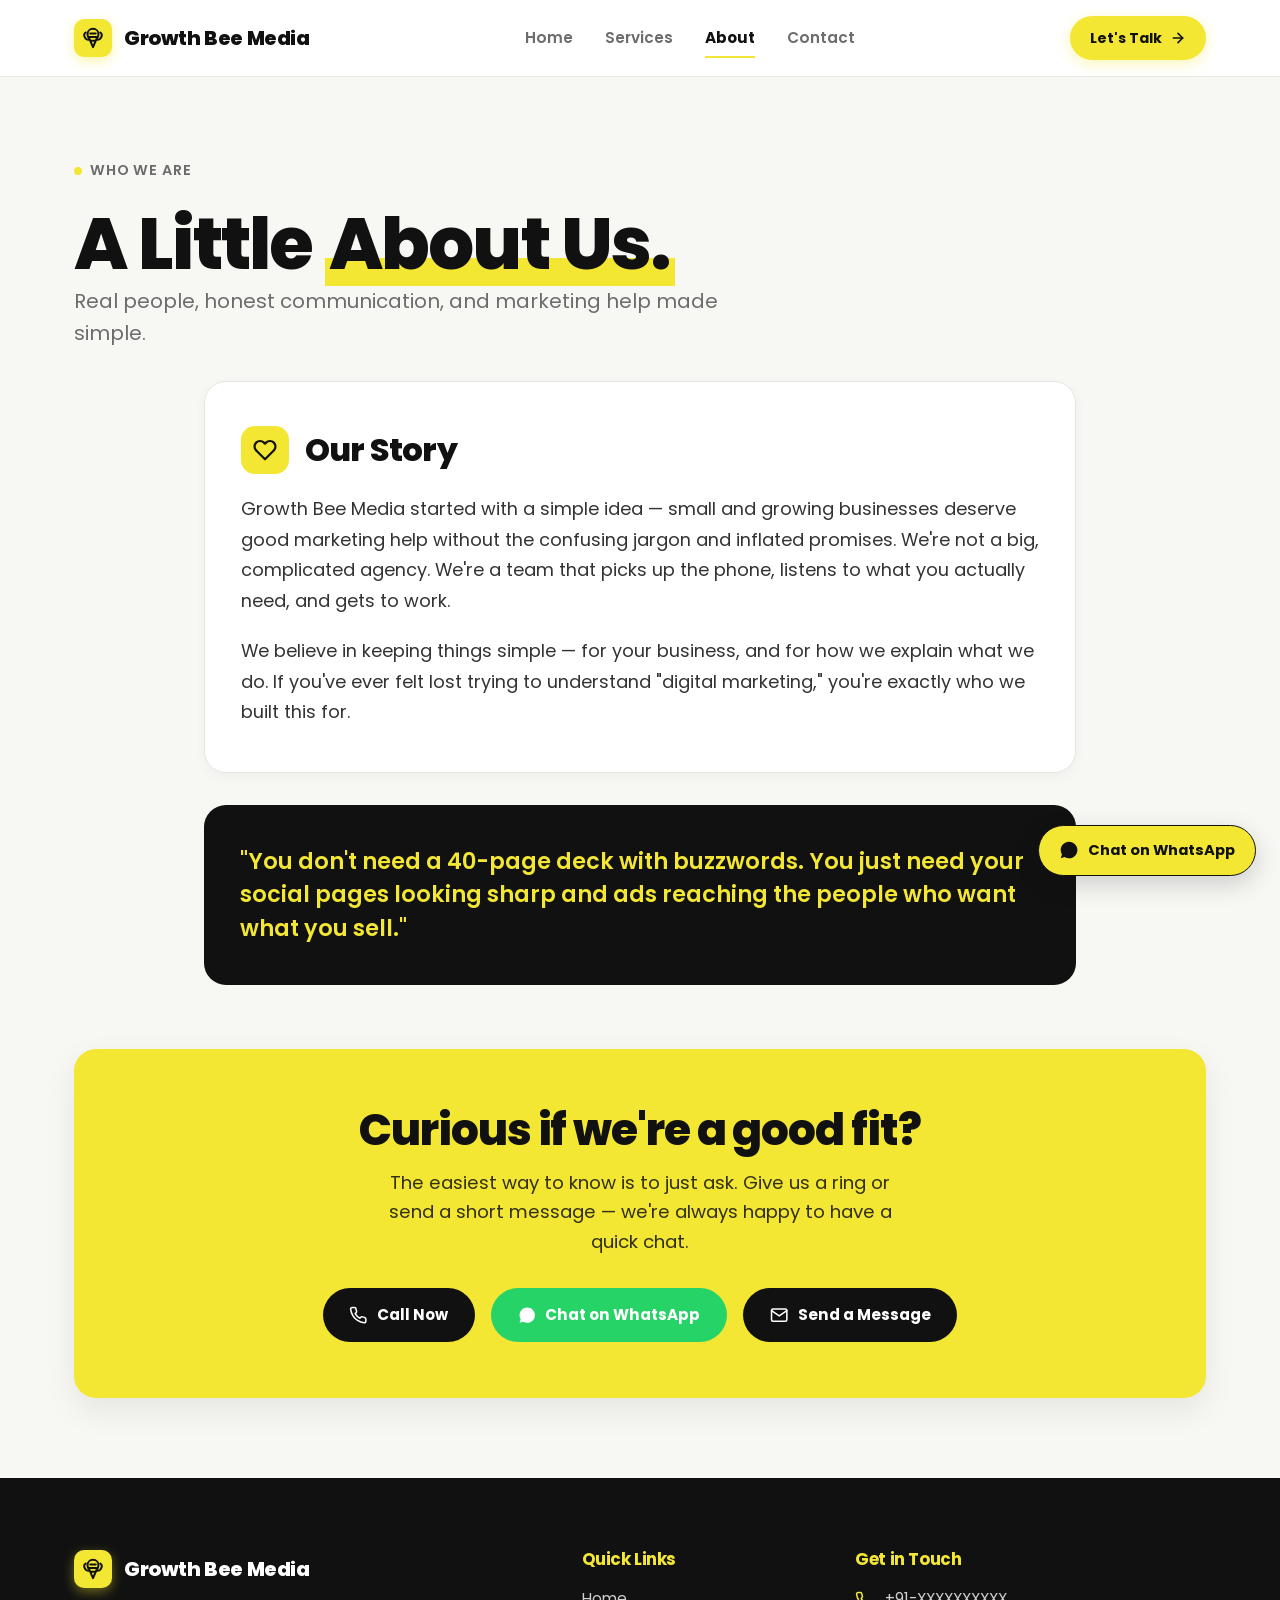
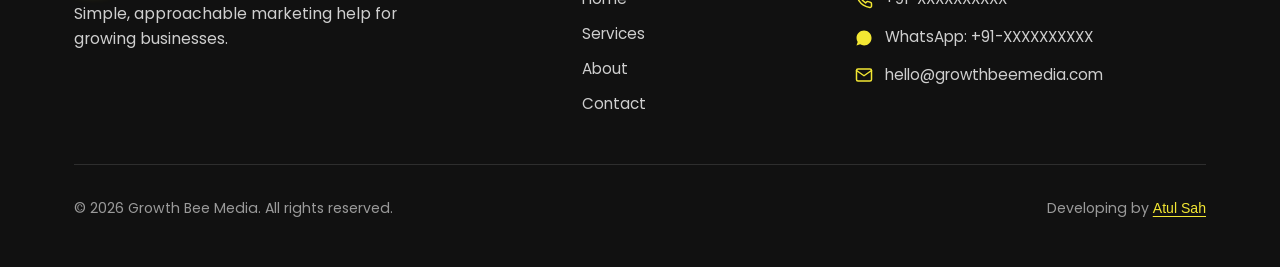
==== commit f30c407d: "feat: Remove hero metrics strip and update footer developer credit to Atul Sah" ====
--- a/about.html
+++ b/about.html
@@ -243,7 +243,7 @@
 
       <div class="footer-bottom">
         <p>&copy; 2026 Growth Bee Media. All rights reserved.</p>
-        <p>Keeping marketing simple and approachable.</p>
+        <p>Developing by <a href="https://atulsah.in" target="_blank" rel="noopener" class="footer-dev-link">Atul Sah</a></p>
       </div>
     </div>
   </footer>
--- a/css/style.css
+++ b/css/style.css
@@ -1172,6 +1172,18 @@
   color: var(--gray-2);
 }
 
+.footer-dev-link {
+  color: var(--yellow);
+  text-decoration: underline;
+  text-underline-offset: 3px;
+  font-weight: 500;
+  transition: all var(--transition);
+}
+
+.footer-dev-link:hover {
+  color: var(--white);
+}
+
 /* --------------------------------------------------------------------------
    13. Floating Quick Contact Badge
    -------------------------------------------------------------------------- */
